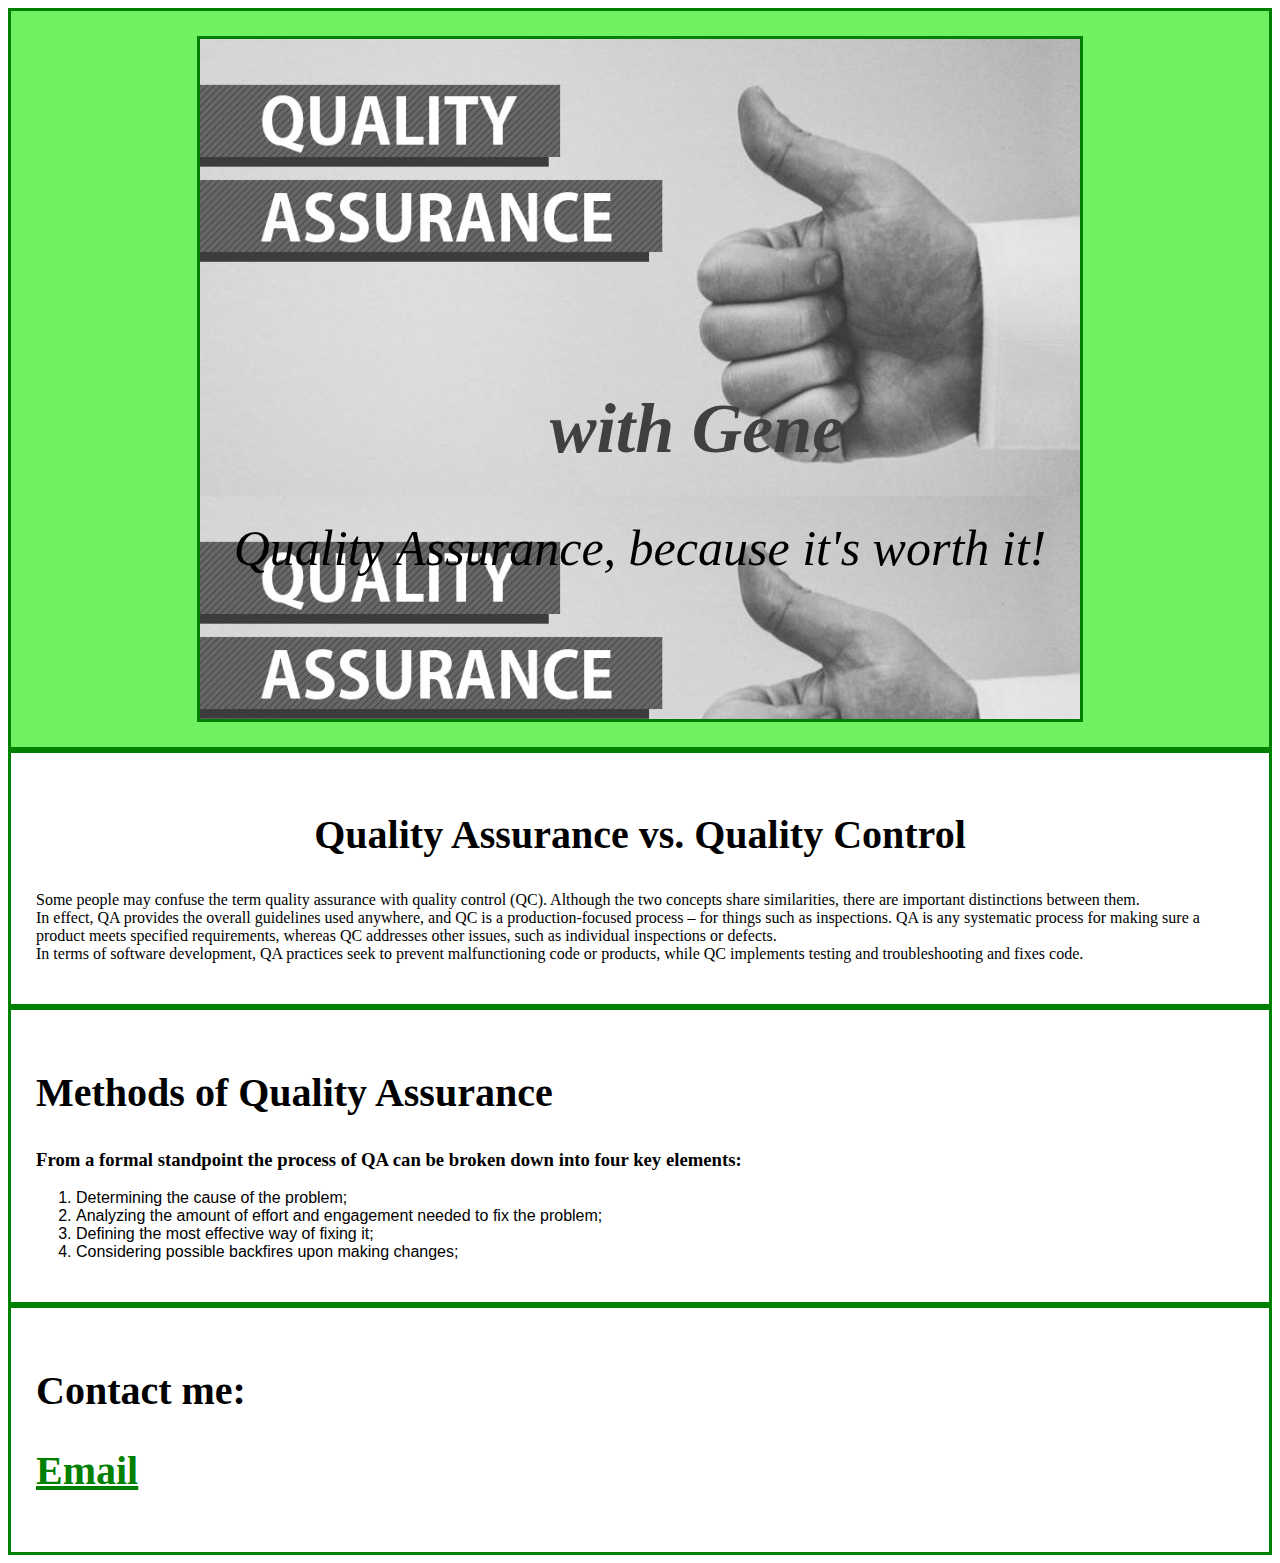
==== unit_4/index.html @ 742f6749 "changes" ====
<!DOCTYPE html>
<html lang="fr">
<head>
	<title>Quality Assurance with Gene</title>

	<link rel="stylesheet" type="text/css" href="css/style.css">
</head>
<body>
	<div id="above_the_fold">
		<div id="image_div">
		<h1><i>with Gene</i></h1>
		<p id="slogan">Quality Assurance, because it's worth it!</p>
	</div>
	</div>
	<div class="boxes" >
		<h2 class="center">Quality Assurance vs. Quality Control</h2>
		<p>Some people may confuse the term quality assurance with quality control (QC). Although the two concepts share similarities, there are important distinctions between them.<br>
		In effect, QA provides the overall guidelines used anywhere, and QC is a production-focused process – for things such as inspections. QA is any systematic process for making sure a product meets specified requirements, whereas QC addresses other issues, such as individual inspections or defects.<br>
		In terms of software development, QA practices seek to prevent malfunctioning code or products, while QC implements testing and troubleshooting and fixes code.</p>
	</div>
	<div class="boxes">
		<h2>Methods of Quality Assurance</h2>
		<div>
			<h3>From a formal standpoint the process of QA can be broken down into four key elements:</h3>
			<ol>
				<li>Determining the cause of the problem;</li>
				<li>Analyzing the amount of effort and engagement needed to fix the problem;</li>
				<li>Defining the most effective way of fixing it;</li>
				<li>Considering possible backfires upon making changes;</li>
			</ol>
		</div>
	</div>
	<div class="boxes">
		<h2>Contact me:</h2>
		<h2><a href="mailto:yzhydovich@gmail.com">Email</a></h2>
	</div>
</body>
</html>
---- unit_4/css/style.css ----
h1 {
	font-size: 70px;
	color: rgb(64,64,64);
	margin-top: 350px;
	margin-left: 350px;
}

h2 {
	font-size: 40px;
}

ul {
	list-style-type: circle;
}

ul,ol {
	font-family: "Arial", Times, serif;
}

p {
	font-family: "Arial Black", Times, serif;
}

a:link { 
	color: green;
}

.boxes {
	border: 3px solid green;
	padding: 25px;
}

#above_the_fold {
	padding-top: 25px;
	padding-bottom: 25px;
	background-color: #6ef261;
	vertical-align: middle;
	border: 3px solid green;
}

#image_div {
	width: 70%;
	height: 680px;
	margin: auto;
	border: 3px solid green;
	background-image: url("../images/qa_image.jpg");
	background-size: 100%;
}

#slogan	{
	font-size: 50px;
	font-style: italic;
	color: #000000;
	font-family: "Arial Black", Times, serif;
	text-align: center;
}

.center {
	text-align: center;
}
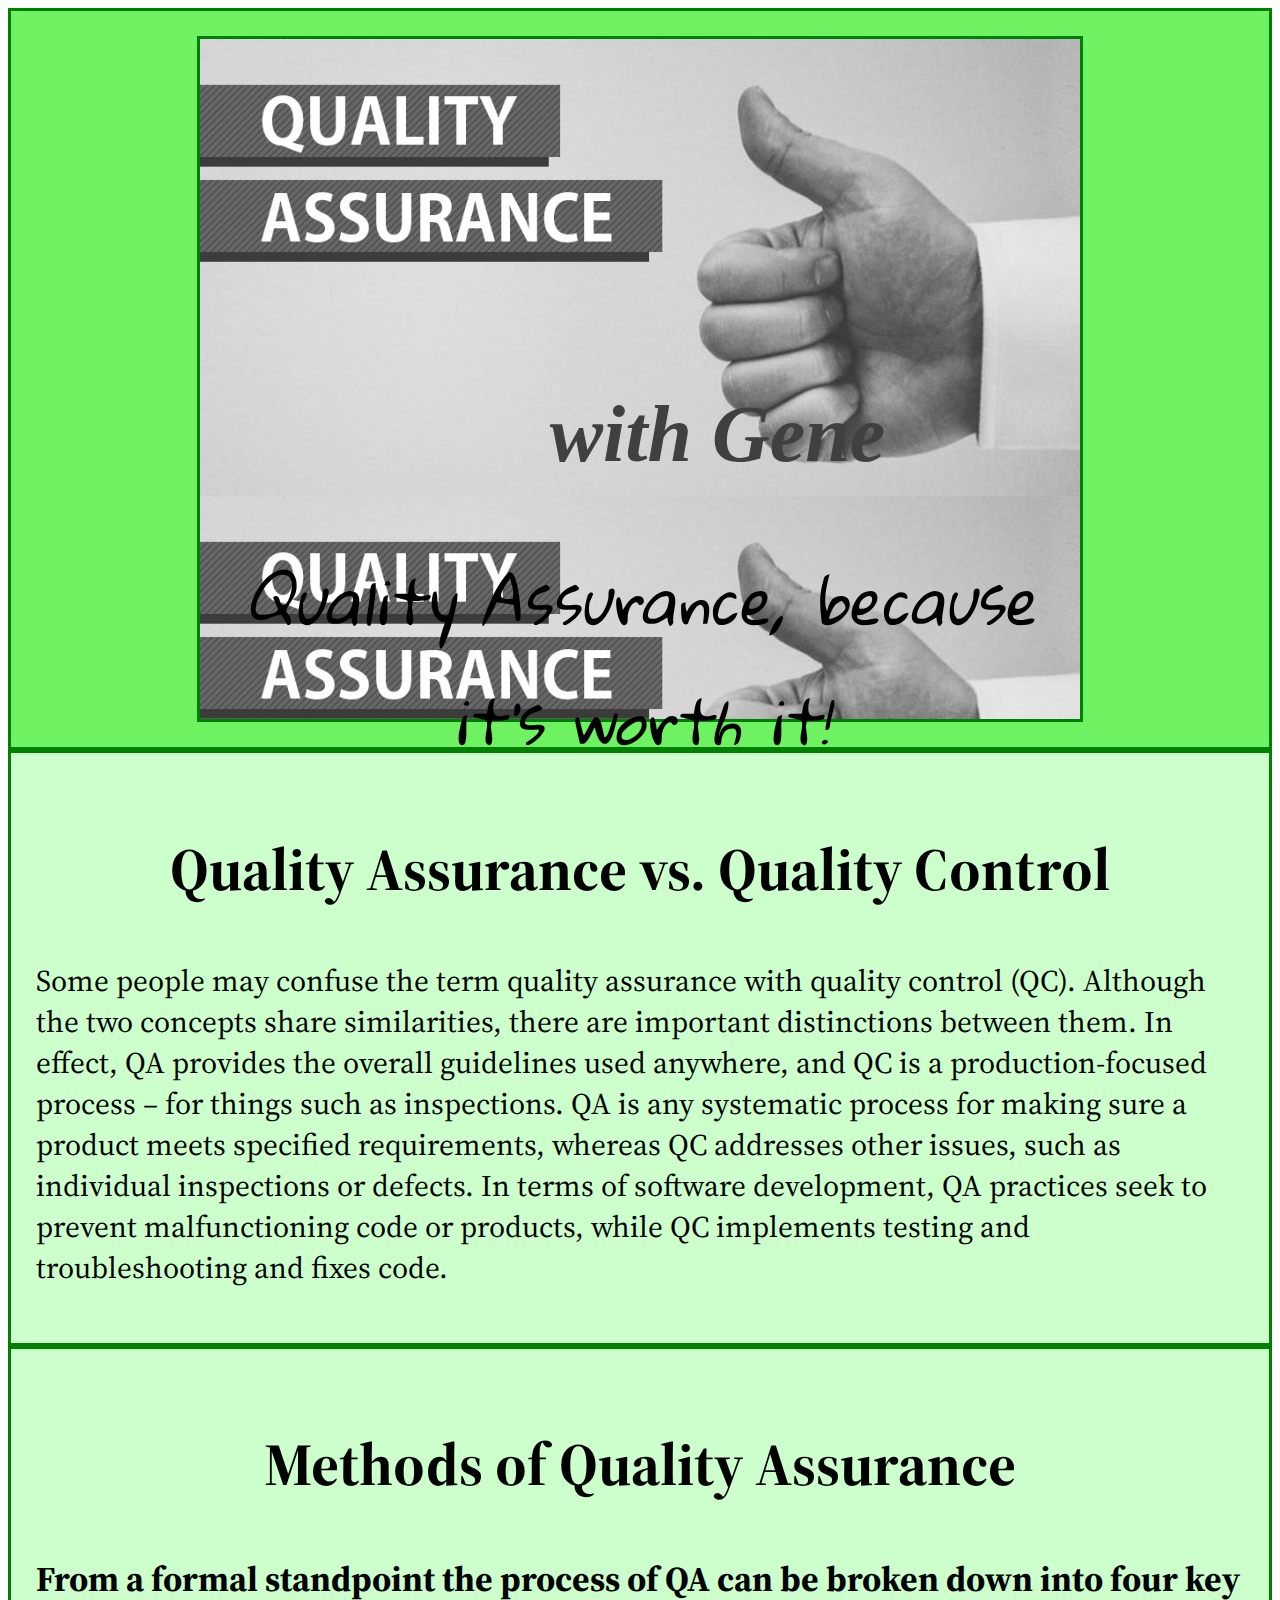
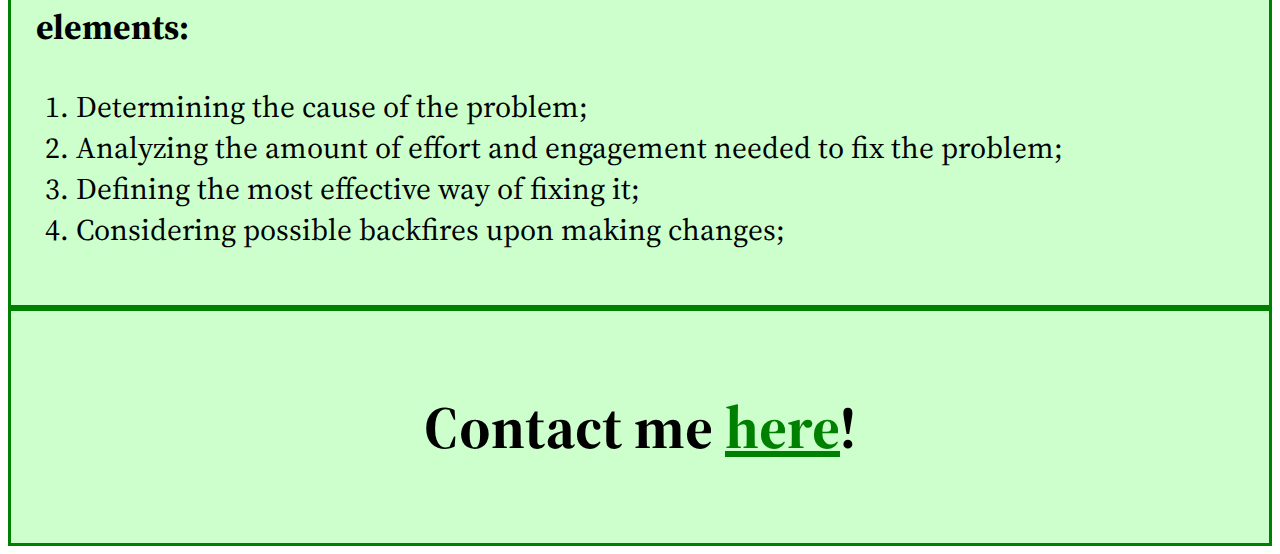
==== commit 403fcc18: "final" ====
--- a/unit_4/index.html
+++ b/unit_4/index.html
@@ -13,9 +13,9 @@
 	</div>
 	</div>
 	<div class="boxes" >
-		<h2 class="center">Quality Assurance vs. Quality Control</h2>
-		<p>Some people may confuse the term quality assurance with quality control (QC). Although the two concepts share similarities, there are important distinctions between them.<br>
-		In effect, QA provides the overall guidelines used anywhere, and QC is a production-focused process – for things such as inspections. QA is any systematic process for making sure a product meets specified requirements, whereas QC addresses other issues, such as individual inspections or defects.<br>
+		<h2>Quality Assurance vs. Quality Control</h2>
+		<p>Some people may confuse the term quality assurance with quality control (QC). Although the two concepts share similarities, there are important distinctions between them.
+		In effect, QA provides the overall guidelines used anywhere, and QC is a production-focused process – for things such as inspections. QA is any systematic process for making sure a product meets specified requirements, whereas QC addresses other issues, such as individual inspections or defects.
 		In terms of software development, QA practices seek to prevent malfunctioning code or products, while QC implements testing and troubleshooting and fixes code.</p>
 	</div>
 	<div class="boxes">
@@ -31,8 +31,7 @@
 		</div>
 	</div>
 	<div class="boxes">
-		<h2>Contact me:</h2>
-		<h2><a href="mailto:yzhydovich@gmail.com">Email</a></h2>
+		<h2>Contact me <a href="mailto:yzhydovich@gmail.com">here</a>!</h2>
 	</div>
 </body>
 </html>--- a/unit_4/css/style.css
+++ b/unit_4/css/style.css
@@ -1,24 +1,17 @@
+@import url('https://fonts.googleapis.com/css?family=Gloria+Hallelujah|Lora|Source+Serif+Pro');
+
 h1 {
-	font-size: 70px;
+	font-size: 80px;
 	color: rgb(64,64,64);
 	margin-top: 350px;
 	margin-left: 350px;
+	font-family: 'Lobster', cursive;
 }
 
 h2 {
-	font-size: 40px;
-}
-
-ul {
-	list-style-type: circle;
-}
-
-ul,ol {
-	font-family: "Arial", Times, serif;
-}
-
-p {
-	font-family: "Arial Black", Times, serif;
+	font-size: 60px;
+	text-align: center;
+	font-family: 'Source Serif Pro', serif;
 }
 
 a:link { 
@@ -28,7 +21,11 @@
 .boxes {
 	border: 3px solid green;
 	padding: 25px;
+	font-size: 30px;
+	font-family: 'Source Serif Pro', serif;
+	background-color: #ccffcc;
 }
+
 
 #above_the_fold {
 	padding-top: 25px;
@@ -48,13 +45,9 @@
 }
 
 #slogan	{
-	font-size: 50px;
+	font-size: 60px;
 	font-style: italic;
 	color: #000000;
-	font-family: "Arial Black", Times, serif;
-	text-align: center;
-}
-
-.center {
+	font-family: 'Gloria Hallelujah', cursive;	
 	text-align: center;
 }